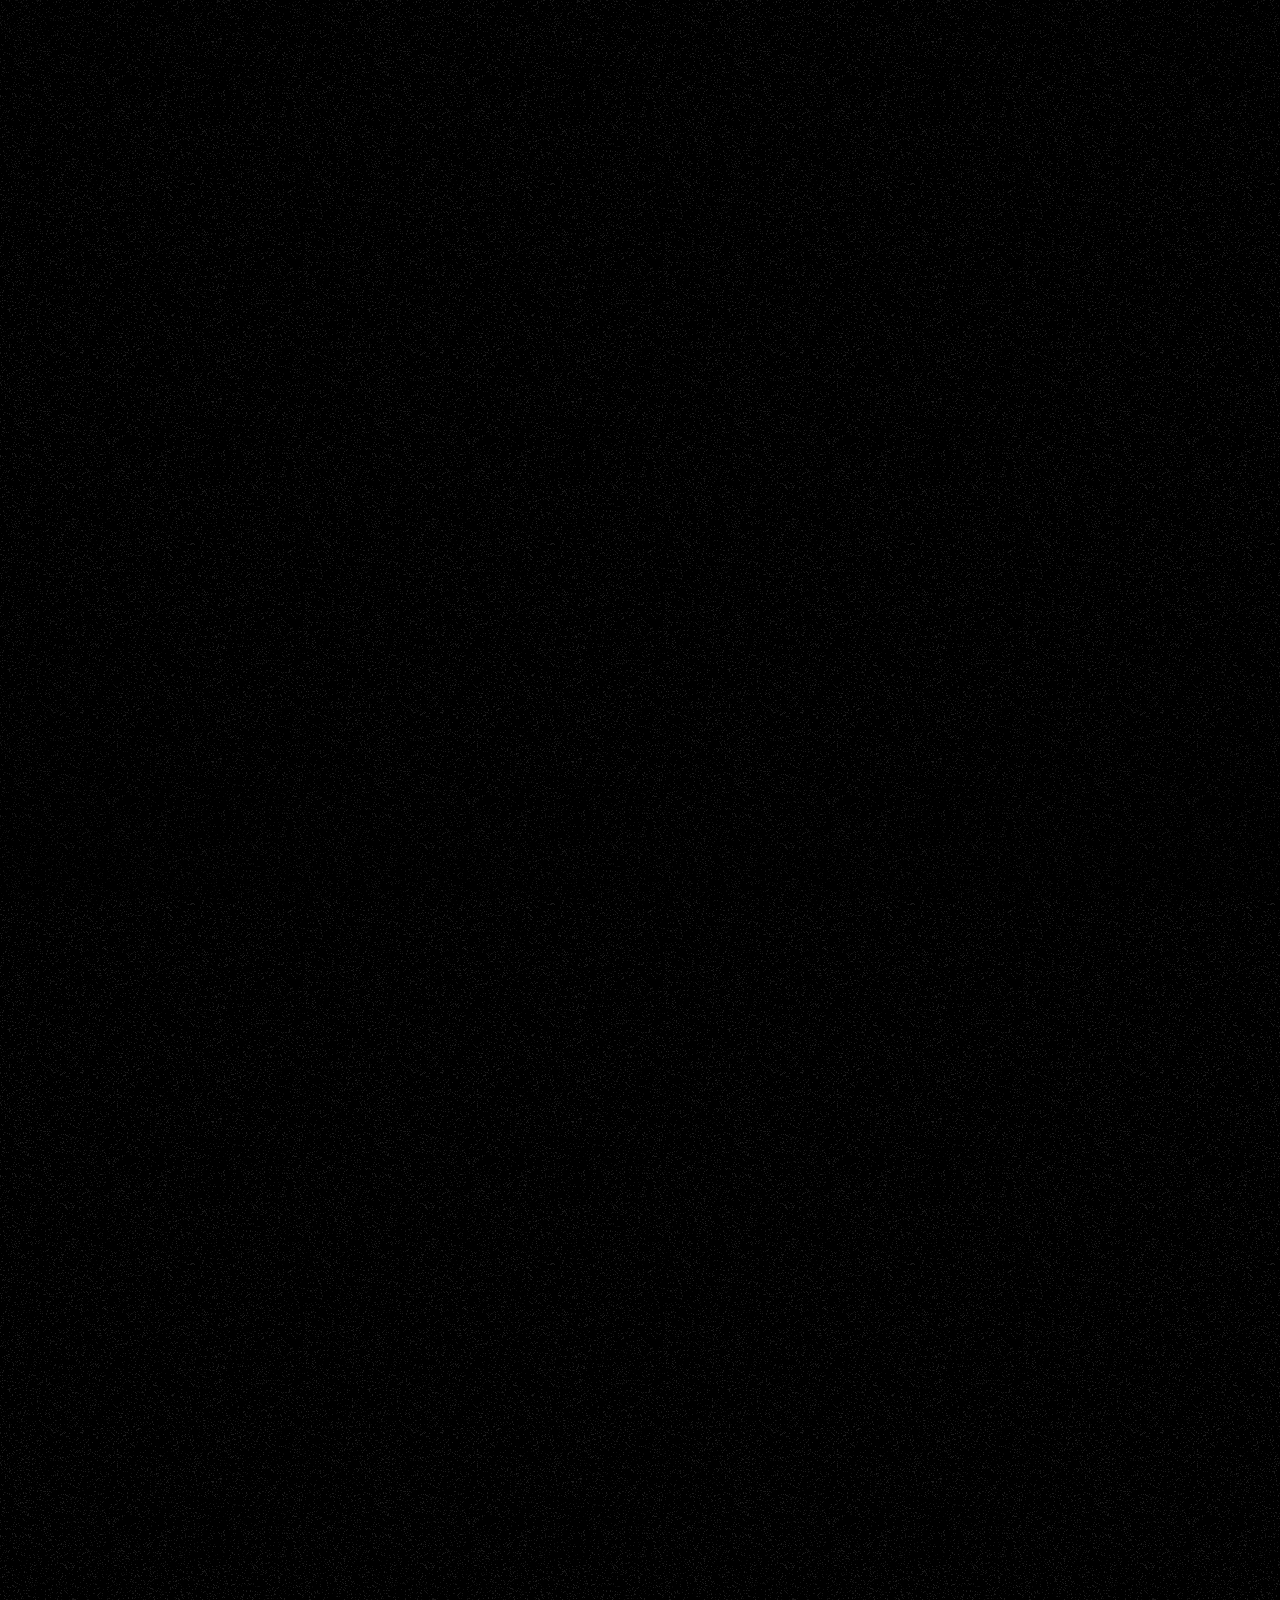
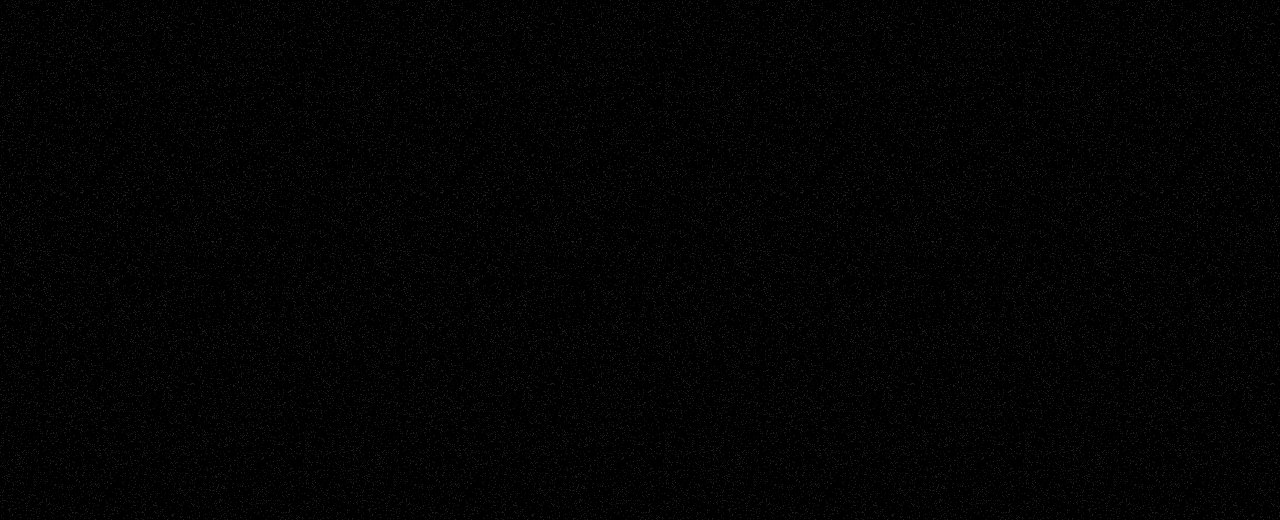
==== ролики-v11/shorts/stage.html @ 1089e6b1 "Ролики v11: сюжет nicf и новая рисовка (ep/nicf.js, ep/nicf2.js) — один стиль на весь ролик, черново" ====
<!doctype html>
<html><head><meta charset="utf-8">
<style>
@font-face{font-family:M;font-weight:600;src:url(fonts/manrope-latin-600-normal.woff2)}
@font-face{font-family:M;font-weight:600;src:url(fonts/manrope-cyrillic-600-normal.woff2);unicode-range:U+0400-04FF,U+2116}
@font-face{font-family:M;font-weight:800;src:url(fonts/manrope-latin-800-normal.woff2)}
@font-face{font-family:M;font-weight:800;src:url(fonts/manrope-cyrillic-800-normal.woff2);unicode-range:U+0400-04FF,U+2116}
@font-face{font-family:O;font-weight:500;src:url(fonts/oswald-latin-500-normal.woff2)}
@font-face{font-family:O;font-weight:500;src:url(fonts/oswald-cyrillic-500-normal.woff2);unicode-range:U+0400-04FF}
@font-face{font-family:O;font-weight:700;src:url(fonts/oswald-latin-700-normal.woff2)}
@font-face{font-family:O;font-weight:700;src:url(fonts/oswald-cyrillic-700-normal.woff2);unicode-range:U+0400-04FF}
@font-face{font-family:U;font-weight:700;src:url(fonts/unbounded-latin-700-normal.woff2)}
@font-face{font-family:U;font-weight:700;src:url(fonts/unbounded-cyrillic-700-normal.woff2);unicode-range:U+0400-04FF}
@font-face{font-family:U;font-weight:800;src:url(fonts/unbounded-latin-800-normal.woff2)}
@font-face{font-family:U;font-weight:800;src:url(fonts/unbounded-cyrillic-800-normal.woff2);unicode-range:U+0400-04FF}
html,body{margin:0;width:1080px;height:1920px;overflow:hidden;background:#000}
#S{position:absolute;left:0;top:0;width:1080px;height:1920px}
#grain{position:absolute;left:-200px;top:-200px;width:1480px;height:2320px;pointer-events:none;opacity:.55}
#vig{position:absolute;inset:0;pointer-events:none;background:radial-gradient(ellipse 85% 70% at 50% 42%,rgba(0,0,0,0) 58%,rgba(0,0,0,.30) 100%)}
#cap{position:absolute;left:60px;right:60px;top:1330px;height:170px;display:flex;align-items:center;justify-content:center;
  font:800 64px/1.12 M;color:#fff;text-align:center;letter-spacing:-.01em;
  --st:#0B1020;text-shadow:6.0px 0.0px 0 var(--st),5.5px 2.3px 0 var(--st),4.2px 4.2px 0 var(--st),2.3px 5.5px 0 var(--st),0.0px 6.0px 0 var(--st),-2.3px 5.5px 0 var(--st),-4.2px 4.2px 0 var(--st),-5.5px 2.3px 0 var(--st),-6.0px 0.0px 0 var(--st),-5.5px -2.3px 0 var(--st),-4.2px -4.2px 0 var(--st),-2.3px -5.5px 0 var(--st),-0.0px -6.0px 0 var(--st),2.3px -5.5px 0 var(--st),4.2px -4.2px 0 var(--st),5.5px -2.3px 0 var(--st),0 6px 18px rgba(0,0,0,.45)}
#cap .w{display:inline-block;margin:0 .13em;transition:none}
#cap .u{color:#B9BDC9!important}
</style></head>
<body>
<svg id="S" xmlns="http://www.w3.org/2000/svg" viewBox="0 0 1080 1920"></svg>
<div id="grain"></div><div id="vig"></div><div id="cap"></div>
<script src="lib.js"></script>
<script>
let TL = null, SC = [], CH = [], EP = null;
const svg = document.getElementById('S'), capEl = document.getElementById('cap'), grainEl = document.getElementById('grain');

window.loadEp = function (name) {
  const add = src => new Promise(r => { const s = document.createElement('script'); s.src = src; s.onload = r; document.body.appendChild(s) });
  const v8 = /^nic([bhgs]|s[abc])$/.test(name), v5 = v8 || /^(nic(w\d?|max|tyaga|me)|howto)$/.test(name), v6 = /^nicw\d$/.test(name), n9 = /^nics[abc]$/.test(name);
  return (window.V5 || !v5 ? Promise.resolve() : add('v5.js')).then(() => window.V6 || !v6 ? 0 : add('v6.js')).then(() => window.V8 || !v8 ? 0 : add('v8.js')).then(() => window.N9 || !n9 ? 0 : add('ep/n9lib.js')).then(() => add('ep/' + name + '.js')).then(() => name === 'nicf' ? add('ep/nicf2.js') : 0)
};

function cueNorm(w) { return String(w).toLowerCase().replace(/[^a-zа-яё0-9%$×+'-]/g, '') }

window.init = function (tl) {
  TL = tl; LANG = tl.lang || 'en'; EP = window.EP; P = EP.P;
  SC = []; CH = [];
  for (const s of tl.sent) {
    let S = SC[SC.length - 1];
    if (!S || S.key !== s.scene) { S = { key: s.scene, sents: [], words: [] }; SC.push(S) }
    S.sents.push(s); S.words.push(...s.words)
  }
  SC.forEach((S, i) => { S.i = i; S.a = i ? S.sents[0].a - (EP.lead ?? .2) : 0; S.v = S.sents[0].a; S.e = S.sents[S.sents.length - 1].b });
  SC.forEach((S, i) => { S.b = i < SC.length - 1 ? SC[i + 1].a : tl.dur; S.T = mkT(S) });
  // субтитры: по 1–3 слова, ≤ 18 знаков, не через конец фразы
  for (const s of tl.sent) {
    let cur = [];
    const flush = () => { if (cur.length) CH.push({ w: cur, a: cur[0].a, b: cur[cur.length - 1].b }); cur = [] };
    for (const w of s.words) {
      const len = cur.reduce((n, x) => n + x.d.length + 1, 0) + w.d.length;
      if (cur.length >= 3 || (cur.length && len > 18)) flush();
      cur.push(w);
      if (/[.?!…:]$/.test(w.d)) flush();
    }
    flush();
  }
  CH.forEach((c, i) => { c.e = i < CH.length - 1 ? Math.min(CH[i + 1].a, c.b + .9) : c.b + .9 });
  // v5: чистая картинка — без зерна и виньетки; размер и место субтитров — из EP.cap
  document.getElementById('grain').style.display = EP.clean ? 'none' : '';
  document.getElementById('vig').style.display = EP.clean ? 'none' : '';
  if (EP.cap && EP.cap.size) capEl.style.fontSize = EP.cap.size + 'px';
  if (EP.cap && EP.cap.top) capEl.style.top = EP.cap.top + 'px';
  if (EP.cap && EP.cap.font) capEl.style.fontFamily = EP.cap.font;
  if (EP.init) return EP.init(TL, SC);  // может вернуть промис (предзагрузка картинок) — capture.mjs его дождётся
};

function mkT(S) {
  const W = S.words;
  return {
    a: S.a, b: S.b, v: S.v, e: S.e, S,
    // время, когда прозвучало слово (n-е вхождение), иначе начало сцены + def
    c(cue, n = 0, def = 0) {
      const q = cueNorm(cue); let k = 0;
      for (const w of W) if (cueNorm(w.d) === q || cueNorm(w.d).startsWith(q) && q.length > 3) { if (k++ === n) return w.a }
      return S.v + def
    },
    s(k) { return (S.sents[k] || S.sents[S.sents.length - 1]).a },
    se(k) { return (S.sents[k] || S.sents[S.sents.length - 1]).b },
    w(i) { return (W[i] || W[W.length - 1]).a },
  }
}

function sceneAt(t) { let i = 0; while (i < SC.length - 1 && t >= SC[i + 1].a) i++; return i }

function drawScene(S, t) {
  const f = EP.D[S.key];
  if (!f) return bg(P.bg) + tx('[' + S.key + ']', 540, 800, { s: 60, c: '#f0f' });
  return f(t, S, S.T);
}

window.render = function (t) {
  UID = 0;
  const i = sceneAt(t), S = SC[i];
  let body;
  const tr = i ? (EP.tr && EP.tr[SC[i - 1].key]) || EP.trDef || 'push' : 'cut';
  const d = (EP.trDur && EP.trDur[SC[i - 1]?.key]) || TRD[tr] || .55;
  const k = i && tr !== 'cut' ? clamp((t - S.a) / d) : 1;
  if (k < 1) body = transition(tr, k, drawScene(SC[i - 1], t), drawScene(S, t), SC[i - 1], S);
  else body = drawScene(S, t);
  svg.innerHTML = '<defs>' + DEFS() + '</defs>' + body + (EP.over ? EP.over(t) : '');
  captions(t);
  const q = Math.floor(t * 12);
  grainEl.style.transform = `translate(${(rnd(q) * 200) | 0}px,${(rnd(q + 99) * 200) | 0}px)`;
};

function captions(t) {
  if (EP.noCap) { capEl.innerHTML = ''; return }
  const c = CH.find(c => t >= c.a - .06 && t < c.e);
  if (!c) { capEl.innerHTML = ''; return }
  const k = clamp((t - c.a + .06) / .14);
  capEl.style.transform = `translateY(${(1 - EZ.o(k)) * 14}px)`; capEl.style.opacity = k;
  const hi = (EP.cap && EP.cap.hi) || '#FFD23F';
  capEl.style.setProperty('--st', (EP.cap && EP.cap.st) || '#0B1020');
  capEl.innerHTML = c.w.map(w => {
    const on = t >= w.a - .03, now = on && (t < w.b + .05);
    const col = w.c === 'y' ? '#FFD23F' : w.c === 'r' ? '#FF5A5A' : now ? hi : '#fff';
    return `<span class="w${on ? '' : ' u'}" style="color:${col}">${esc(w.d)}</span>`
  }).join(' ');
}

// шум «бумаги» один раз
(function () {
  const c = document.createElement('canvas'); c.width = c.height = 360;
  const x = c.getContext('2d'), im = x.createImageData(360, 360);
  for (let i = 0; i < im.data.length; i += 4) {
    const r = Math.random();
    if (r < .22) { const v = Math.random() < .5 ? 0 : 255; im.data[i] = im.data[i + 1] = im.data[i + 2] = v; im.data[i + 3] = 18 + Math.random() * 46 }
  }
  x.putImageData(im, 0, 0);
  grainEl.style.backgroundImage = `url(${c.toDataURL()})`;
})();
</script>
</body></html>
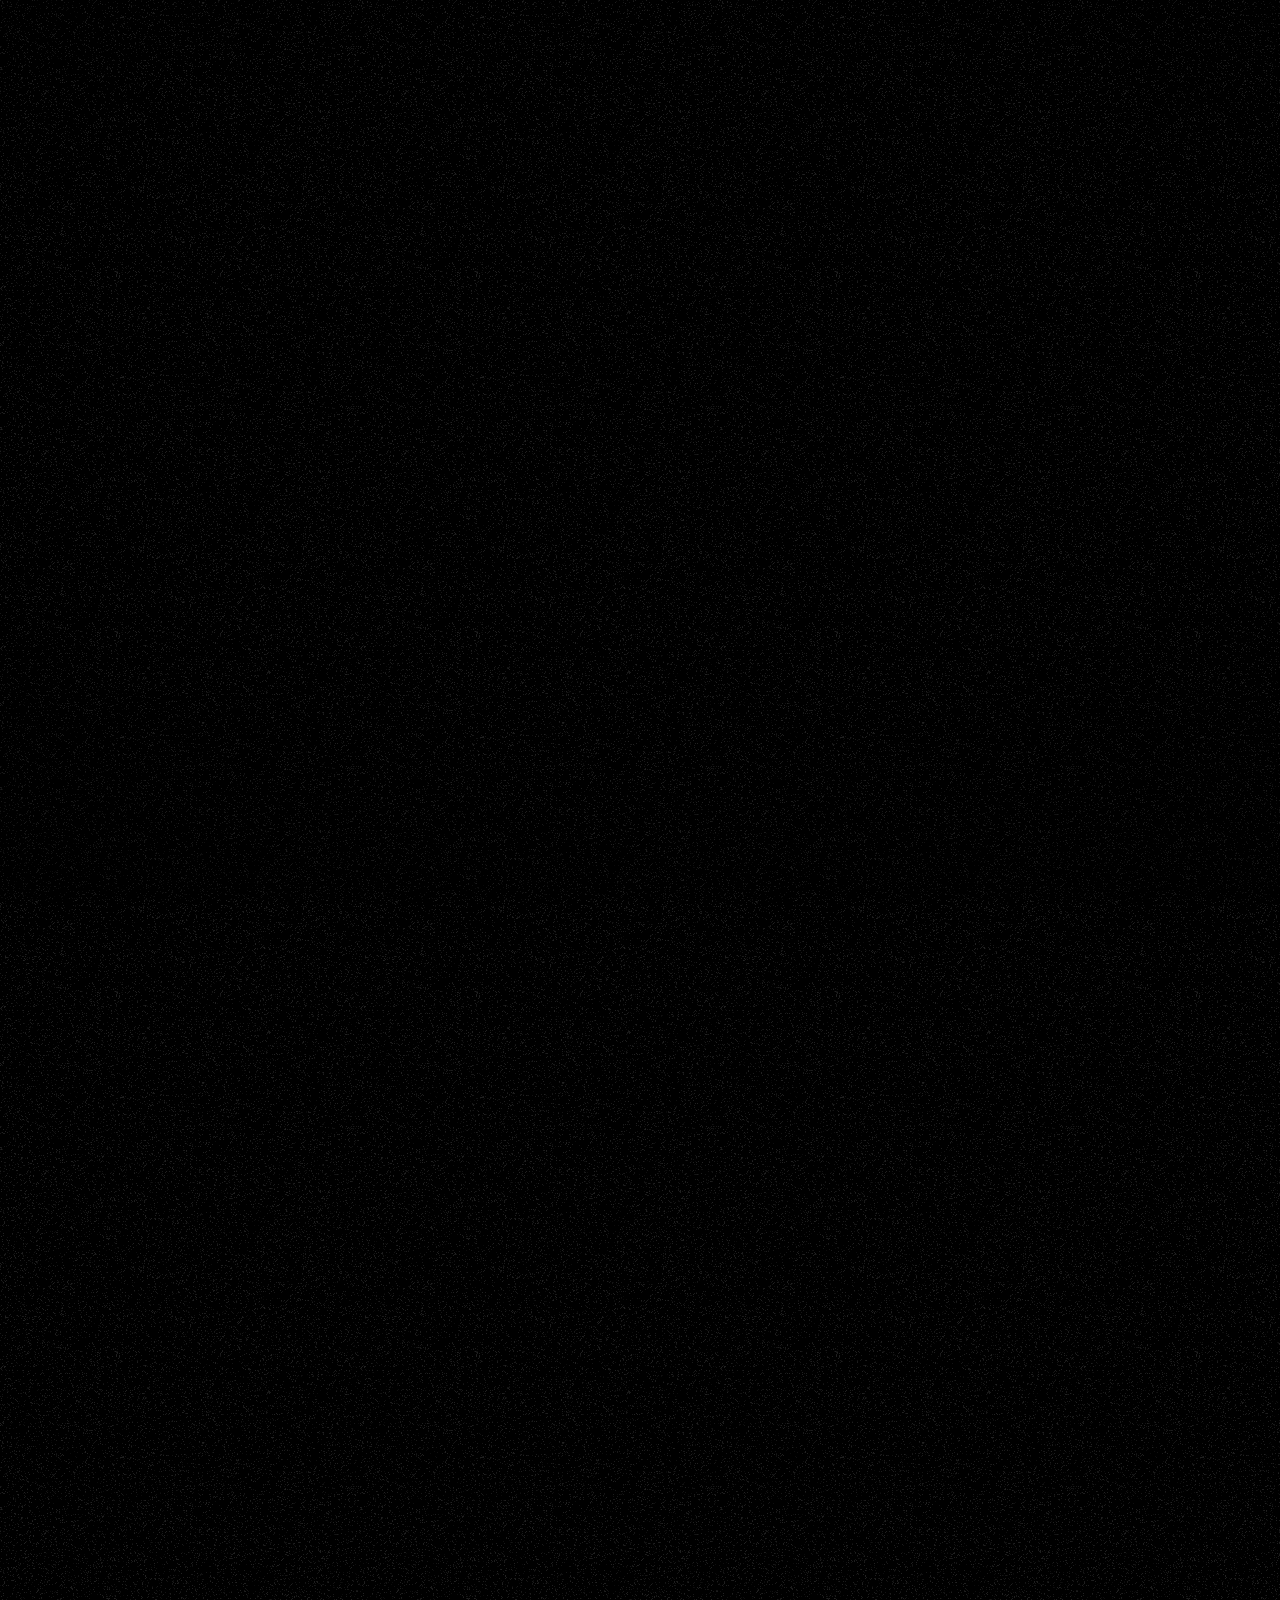
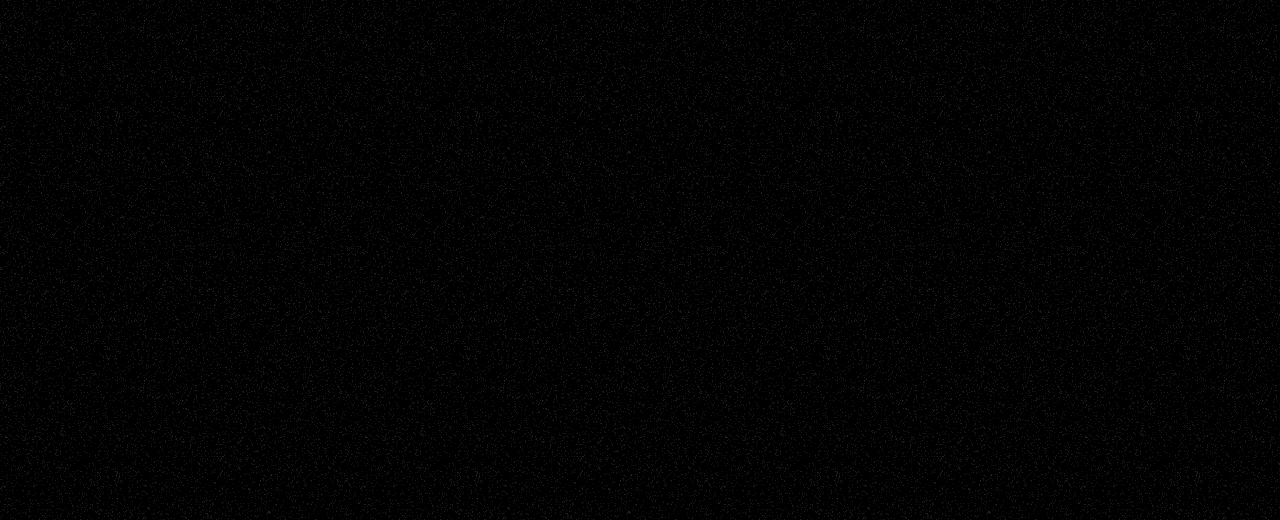
==== commit 0fc3e514: "Ролики v12: два текста (с шизой nicq и без nicr) по расшифровке дикторов оригиналов, образец рисовки" ====
--- a/ролики-v11/shorts/stage.html
+++ b/ролики-v11/shorts/stage.html
@@ -34,7 +34,7 @@
 window.loadEp = function (name) {
   const add = src => new Promise(r => { const s = document.createElement('script'); s.src = src; s.onload = r; document.body.appendChild(s) });
   const v8 = /^nic([bhgs]|s[abc])$/.test(name), v5 = v8 || /^(nic(w\d?|max|tyaga|me)|howto)$/.test(name), v6 = /^nicw\d$/.test(name), n9 = /^nics[abc]$/.test(name);
-  return (window.V5 || !v5 ? Promise.resolve() : add('v5.js')).then(() => window.V6 || !v6 ? 0 : add('v6.js')).then(() => window.V8 || !v8 ? 0 : add('v8.js')).then(() => window.N9 || !n9 ? 0 : add('ep/n9lib.js')).then(() => add('ep/' + name + '.js')).then(() => name === 'nicf' ? add('ep/nicf2.js') : 0)
+  return (window.V5 || !v5 ? Promise.resolve() : add('v5.js')).then(() => window.V6 || !v6 ? 0 : add('v6.js')).then(() => window.V8 || !v8 ? 0 : add('v8.js')).then(() => window.N9 || !n9 ? 0 : add('ep/n9lib.js')).then(() => /^nic[pqr]$/.test(name) ? add('ep/nicf.js').then(() => add('ep/nicf2.js')) : 0).then(() => add('ep/' + name + '.js')).then(() => name === 'nicf' ? add('ep/nicf2.js') : 0)
 };
 
 function cueNorm(w) { return String(w).toLowerCase().replace(/[^a-zа-яё0-9%$×+'-]/g, '') }
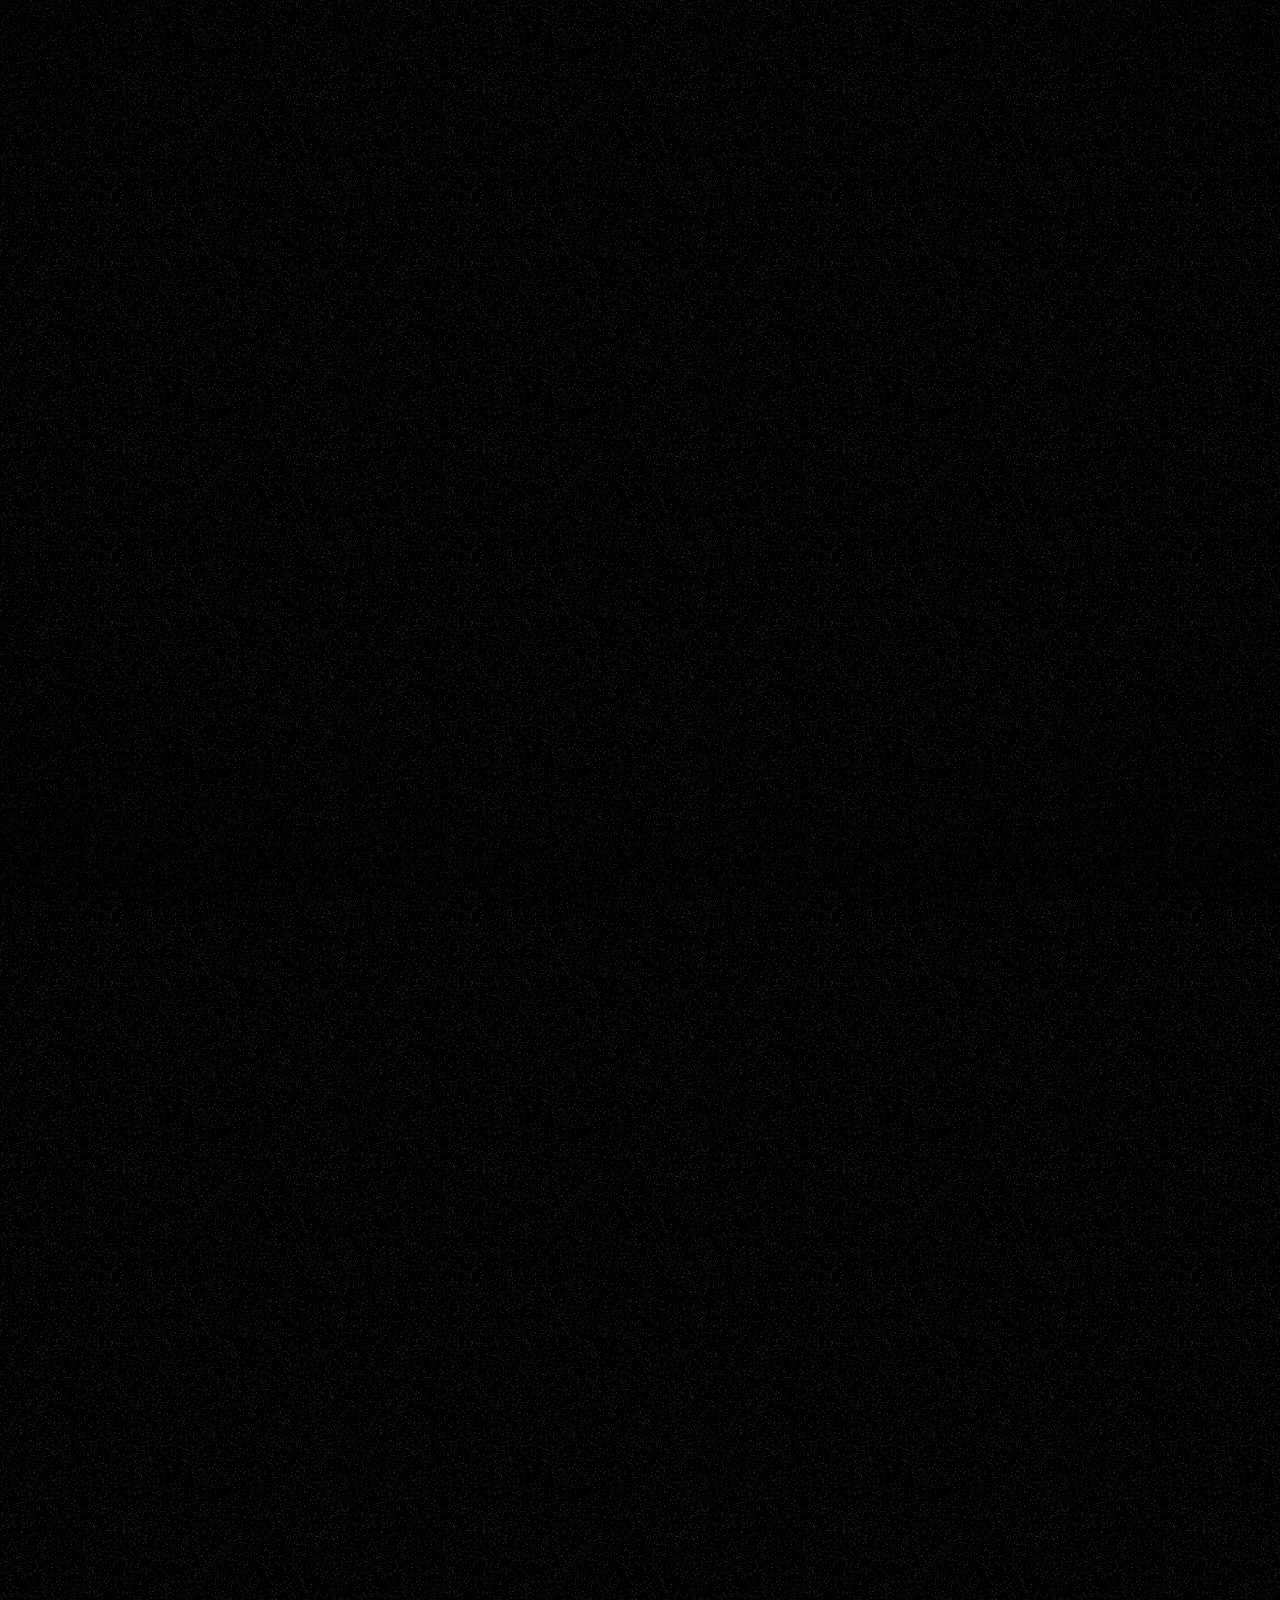
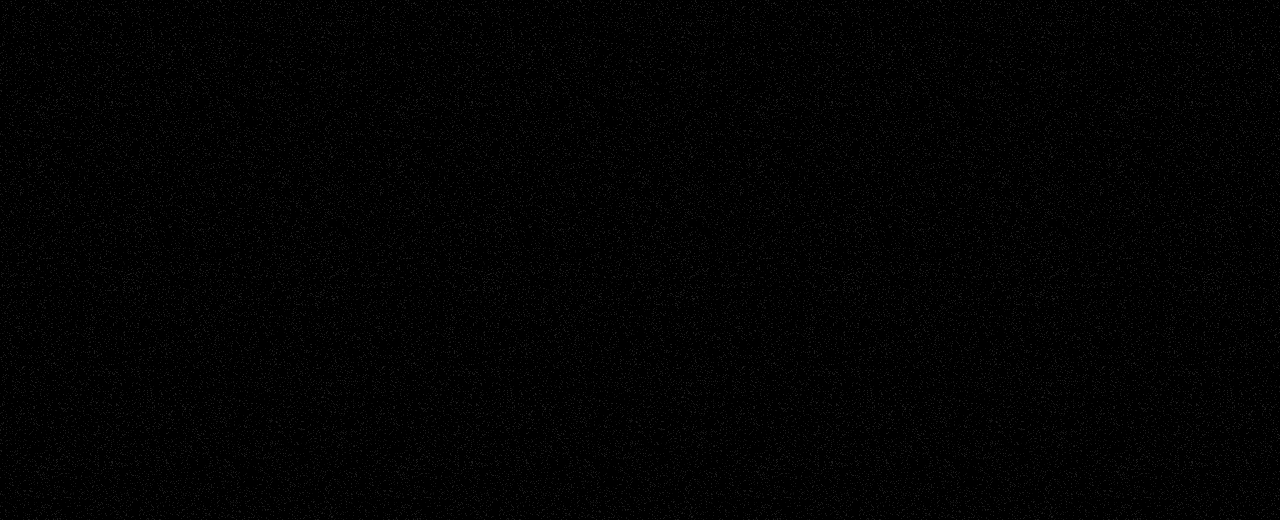
==== commit 39b89aa9: "Ролики v13: «Что вы знаете об одноразках?» (nicv) — текст в манере Coca-Cola, сцены влетают одна в д" ====
--- a/ролики-v11/shorts/stage.html
+++ b/ролики-v11/shorts/stage.html
@@ -34,7 +34,7 @@
 window.loadEp = function (name) {
   const add = src => new Promise(r => { const s = document.createElement('script'); s.src = src; s.onload = r; document.body.appendChild(s) });
   const v8 = /^nic([bhgs]|s[abc])$/.test(name), v5 = v8 || /^(nic(w\d?|max|tyaga|me)|howto)$/.test(name), v6 = /^nicw\d$/.test(name), n9 = /^nics[abc]$/.test(name);
-  return (window.V5 || !v5 ? Promise.resolve() : add('v5.js')).then(() => window.V6 || !v6 ? 0 : add('v6.js')).then(() => window.V8 || !v8 ? 0 : add('v8.js')).then(() => window.N9 || !n9 ? 0 : add('ep/n9lib.js')).then(() => /^nic[pqr]$/.test(name) ? add('ep/nicf.js').then(() => add('ep/nicf2.js')) : 0).then(() => add('ep/' + name + '.js')).then(() => name === 'nicf' ? add('ep/nicf2.js') : 0)
+  return (window.V5 || !v5 ? Promise.resolve() : add('v5.js')).then(() => window.V6 || !v6 ? 0 : add('v6.js')).then(() => window.V8 || !v8 ? 0 : add('v8.js')).then(() => window.N9 || !n9 ? 0 : add('ep/n9lib.js')).then(() => /^nic[pqrv]$/.test(name) ? add('ep/nicf.js').then(() => add('ep/nicf2.js')) : 0).then(() => add('ep/' + name + '.js')).then(() => name === 'nicf' ? add('ep/nicf2.js') : 0)
 };
 
 function cueNorm(w) { return String(w).toLowerCase().replace(/[^a-zа-яё0-9%$×+'-]/g, '') }
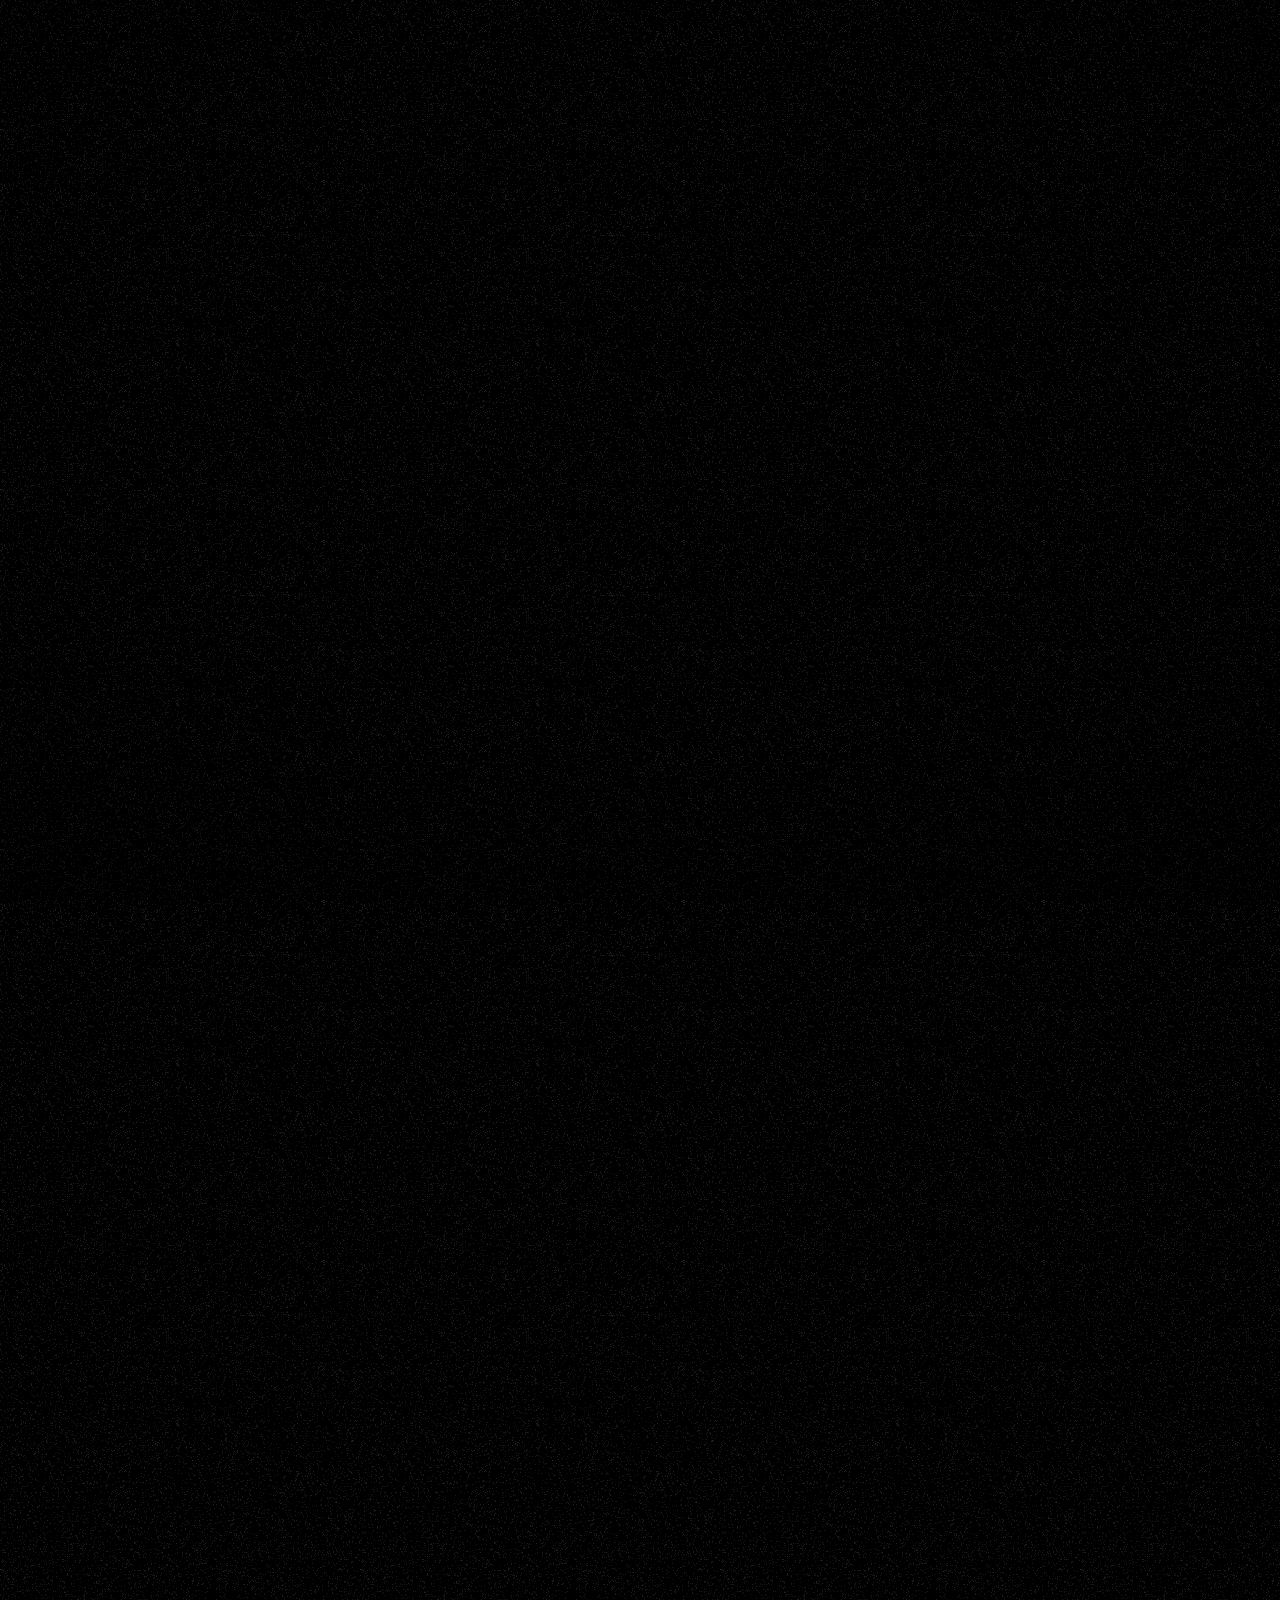
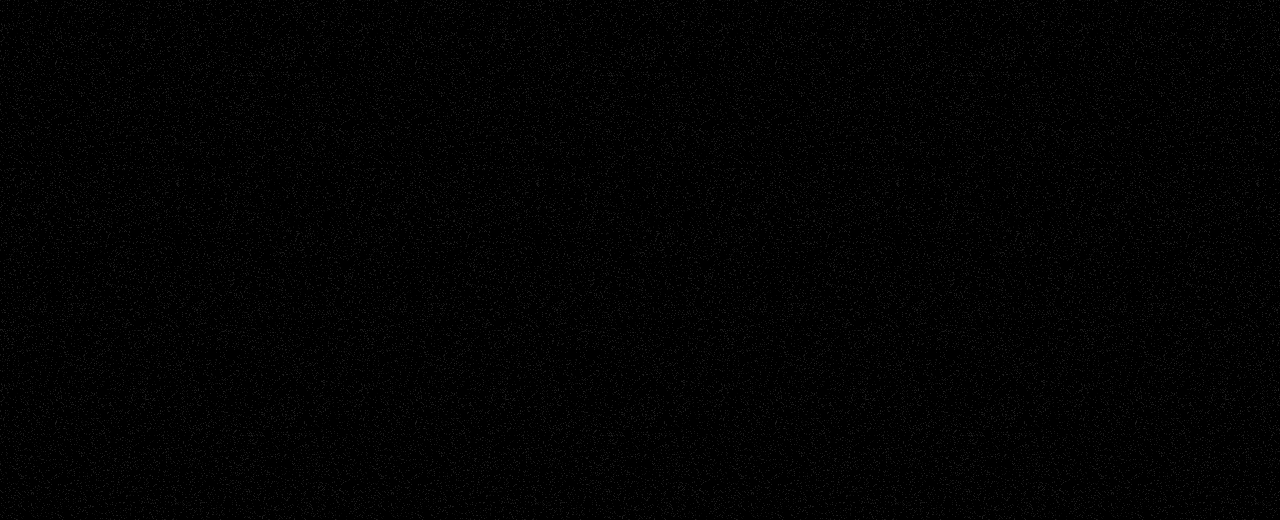
==== commit 6fed2e02: "Ролики: тест движка в горизонтали 16:9, размер кадра EP.size в stage.html и capture.mjs Co-Authored-" ====
--- a/ролики-v11/shorts/stage.html
+++ b/ролики-v11/shorts/stage.html
@@ -41,6 +41,7 @@
 
 window.init = function (tl) {
   TL = tl; LANG = tl.lang || 'en'; EP = window.EP; P = EP.P;
+  if (EP.size) { const [w, h] = EP.size; svg.setAttribute('viewBox', `0 0 ${w} ${h}`); for (const el of [document.documentElement, document.body, svg]) { el.style.width = w + 'px'; el.style.height = h + 'px' } }  // 16:9 — EP.size = [1920, 1080]
   SC = []; CH = [];
   for (const s of tl.sent) {
     let S = SC[SC.length - 1];
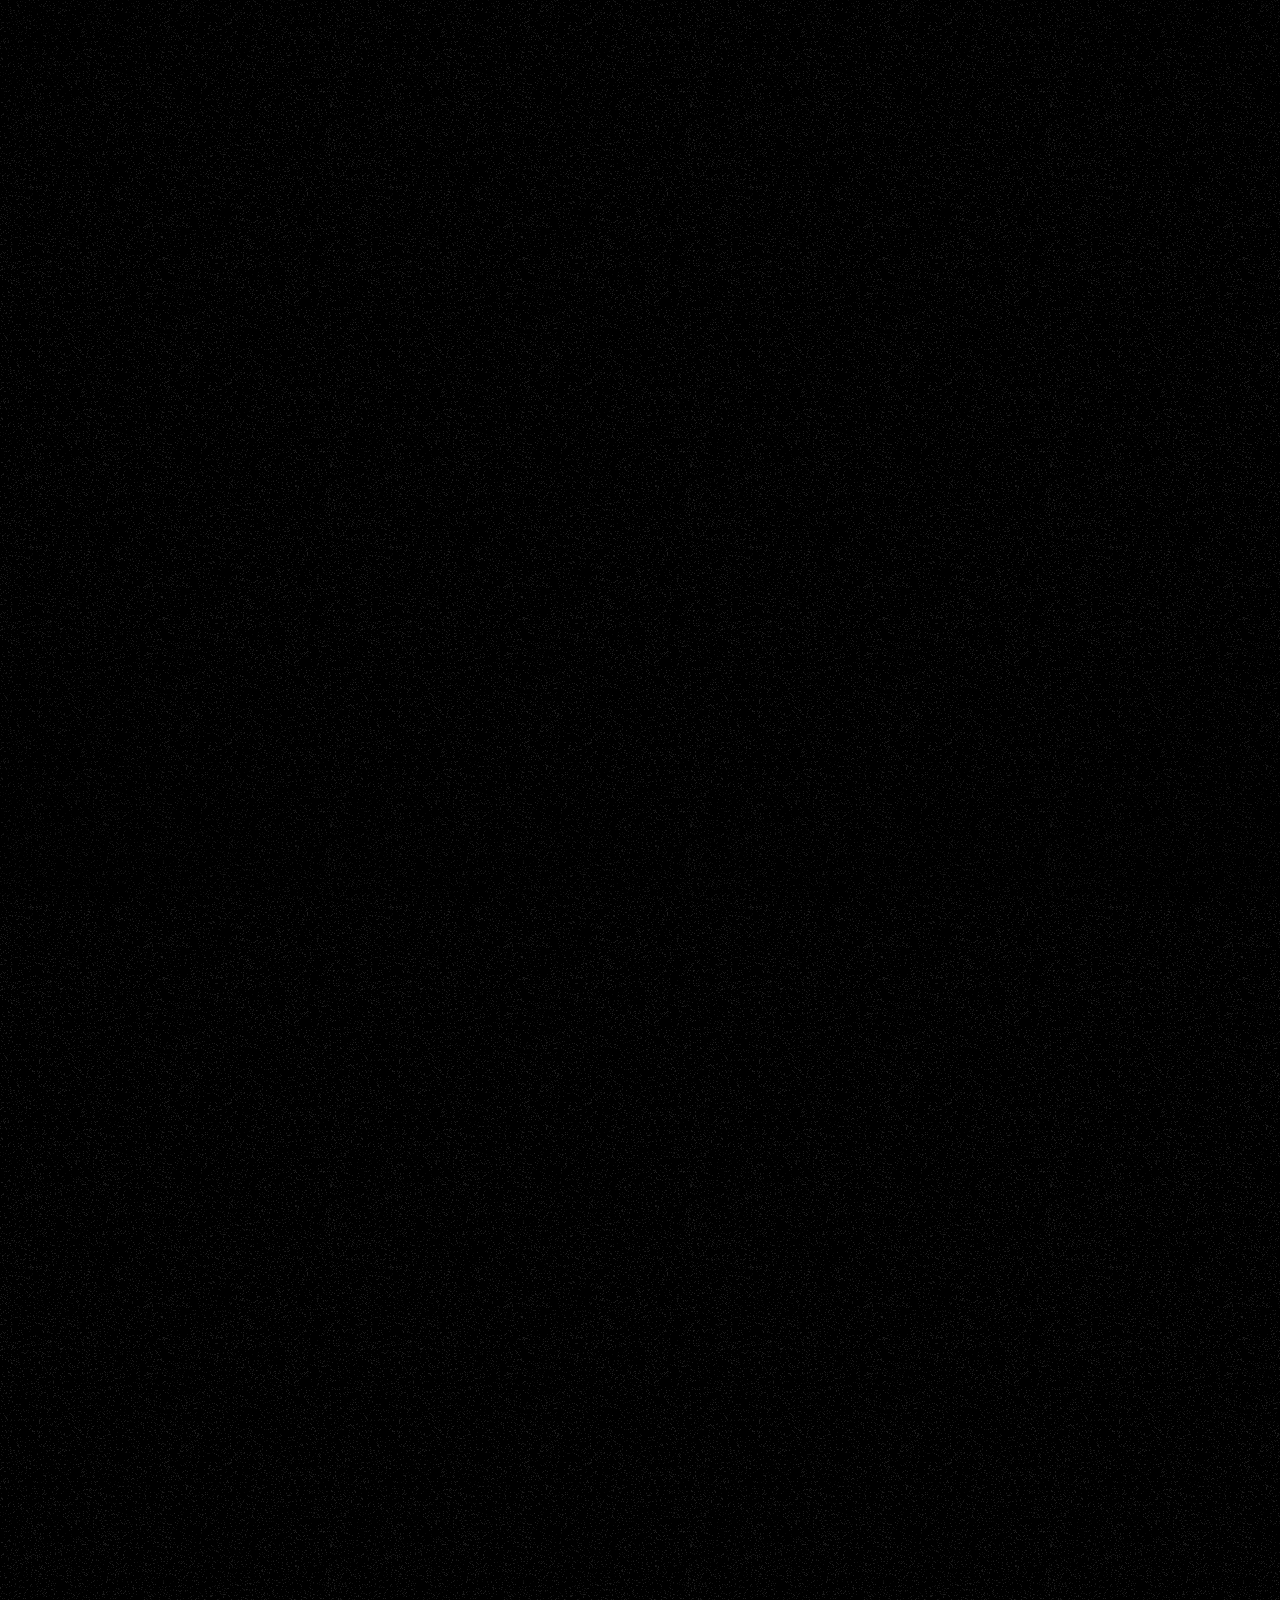
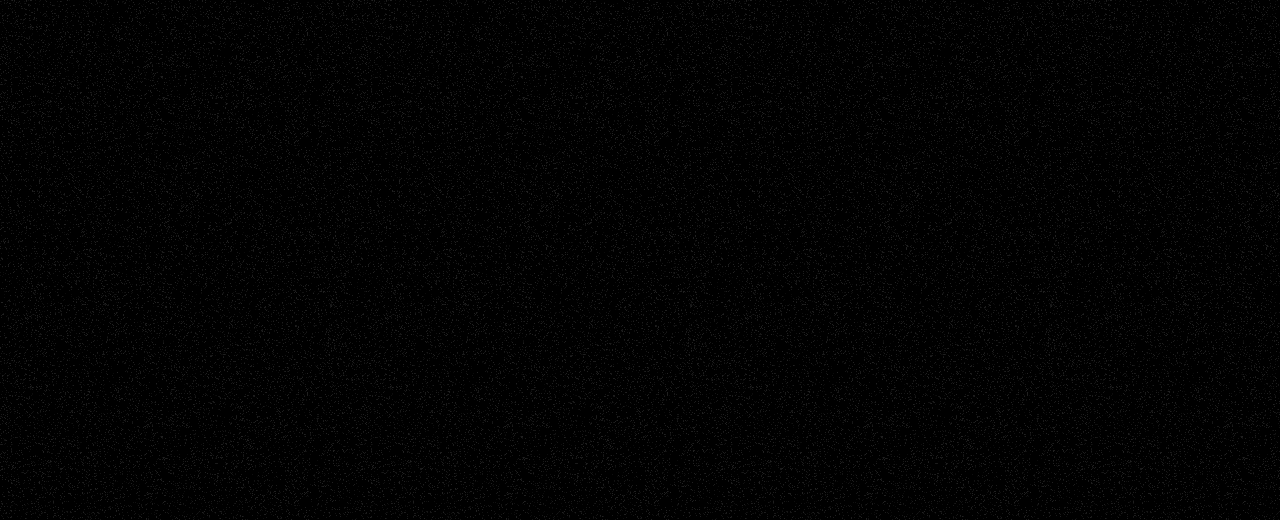
==== commit 3a1d07ca: "Ролики v14: сцены 1–8 по мастер-ТЗ (ep/v14.js, один код на 16:9 и 9:16, словарь LANG_STRINGS), значк" ====
--- a/ролики-v11/shorts/stage.html
+++ b/ролики-v11/shorts/stage.html
@@ -34,6 +34,7 @@
 window.loadEp = function (name) {
   const add = src => new Promise(r => { const s = document.createElement('script'); s.src = src; s.onload = r; document.body.appendChild(s) });
   const v8 = /^nic([bhgs]|s[abc])$/.test(name), v5 = v8 || /^(nic(w\d?|max|tyaga|me)|howto)$/.test(name), v6 = /^nicw\d$/.test(name), n9 = /^nics[abc]$/.test(name);
+  if (/^v14/.test(name)) { window.V14NAME = name; return add('ep/v14-icons.js').then(() => add('ep/v14.js')) }
   return (window.V5 || !v5 ? Promise.resolve() : add('v5.js')).then(() => window.V6 || !v6 ? 0 : add('v6.js')).then(() => window.V8 || !v8 ? 0 : add('v8.js')).then(() => window.N9 || !n9 ? 0 : add('ep/n9lib.js')).then(() => /^nic[pqrv]$/.test(name) ? add('ep/nicf.js').then(() => add('ep/nicf2.js')) : 0).then(() => add('ep/' + name + '.js')).then(() => name === 'nicf' ? add('ep/nicf2.js') : 0)
 };
 
